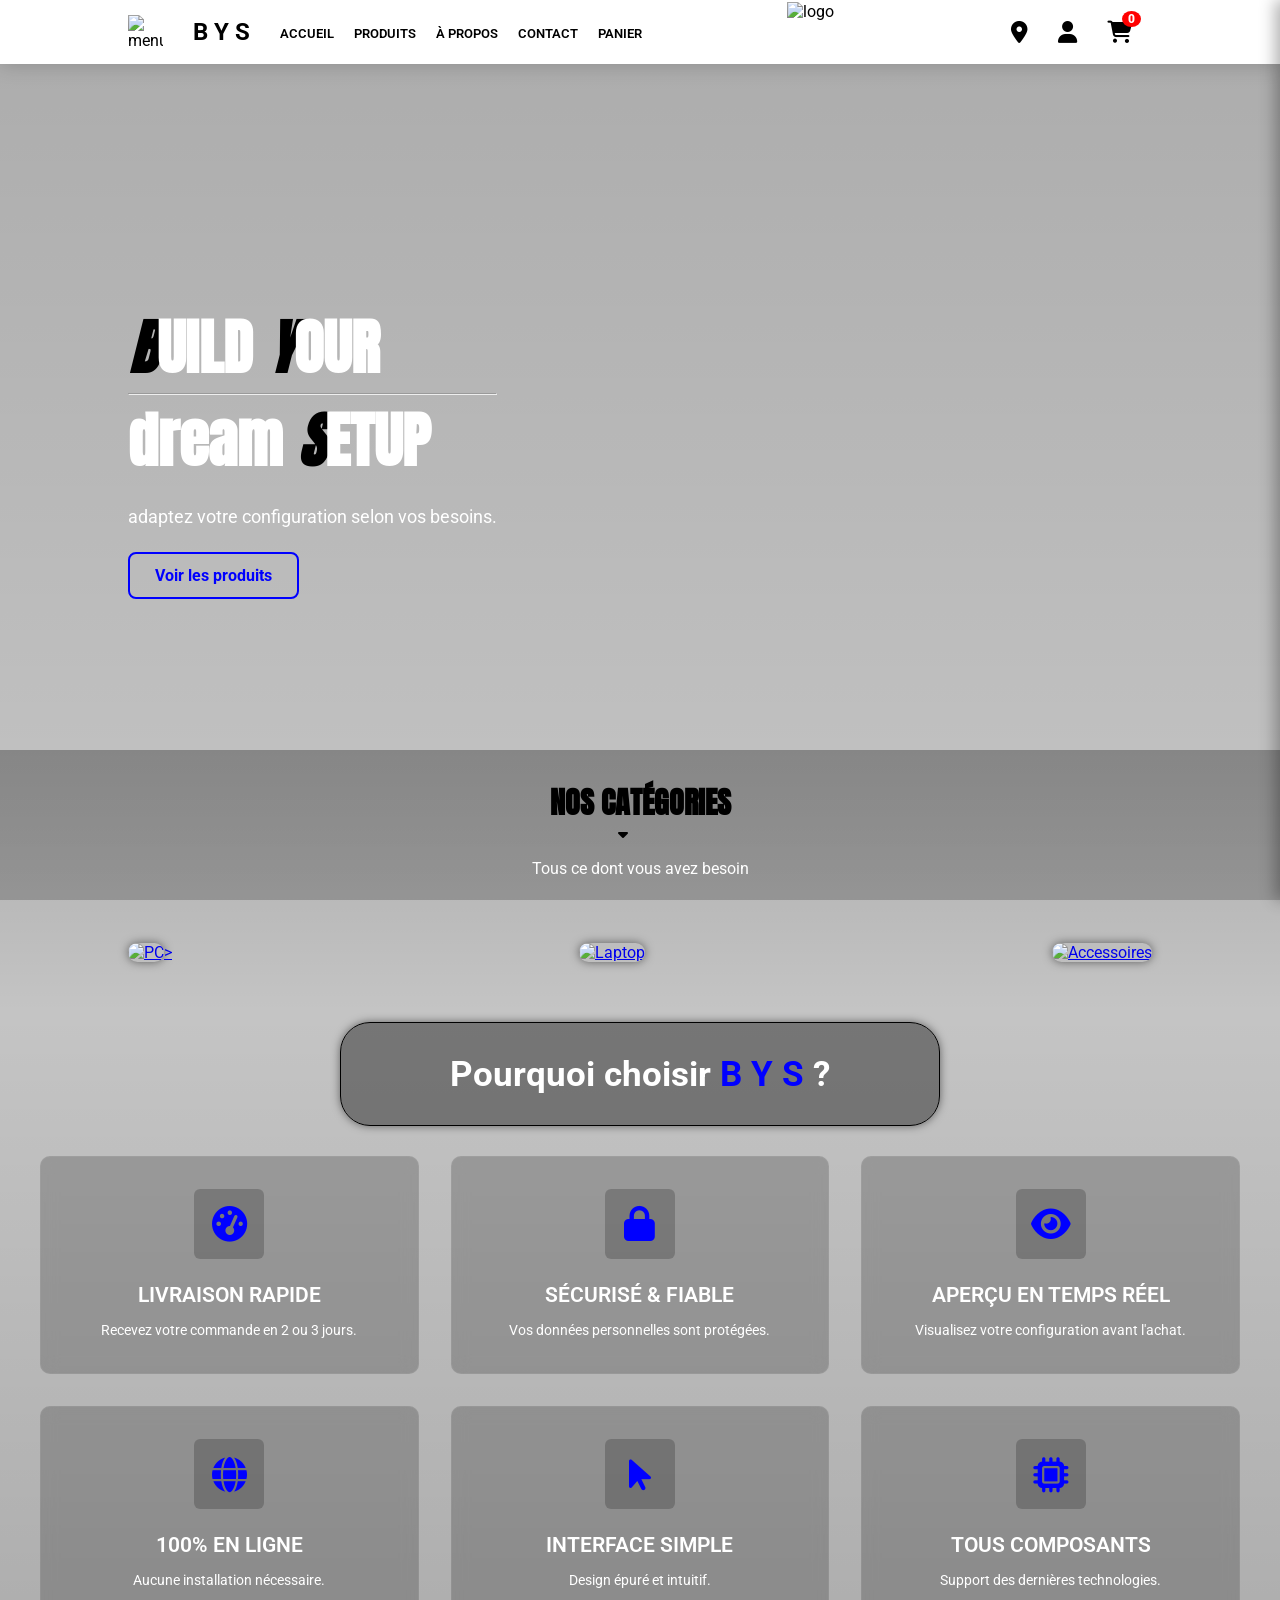
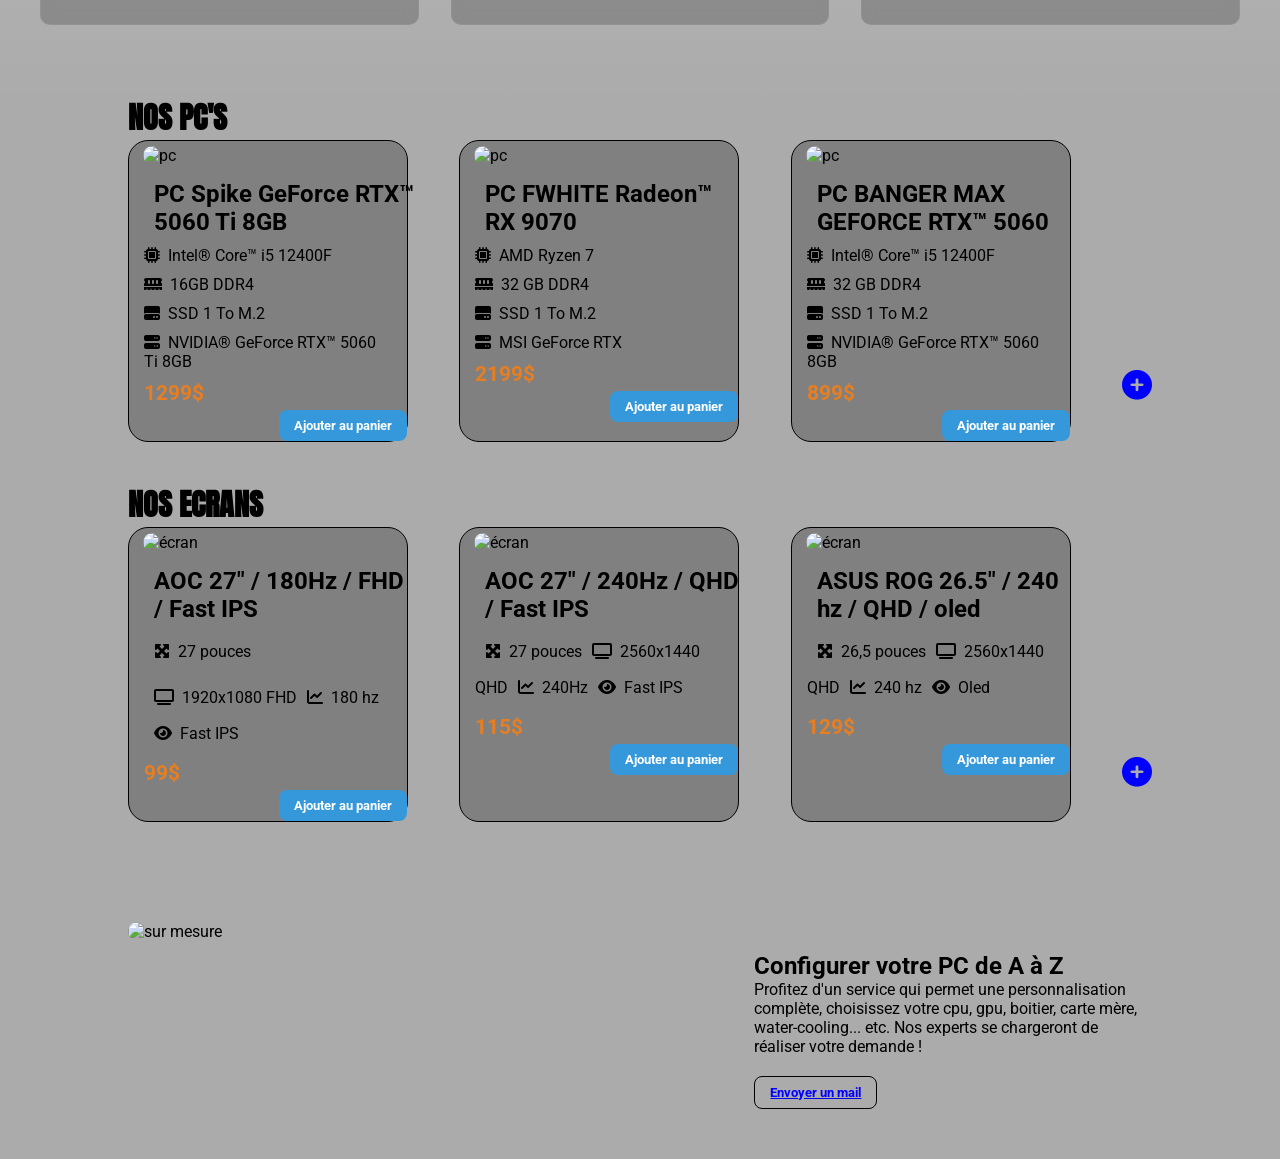
==== index.html @ c617550c "Add files via upload" ====
<!DOCTYPE html>
<html lang="fr">
<head>
    <meta charset="UTF-8">
    <meta name="viewport" content="width=device-width, initial-scale=1.0, user-scalable=no">
    <link rel="stylesheet" href="https://cdnjs.cloudflare.com/ajax/libs/font-awesome/6.5.2/css/all.min.css">
    <link rel="icon" type="image/x-icon" href="images\logo.png">
    <title>B Y S - Panier</title>

    <style>
        /* ========== VOTRE CSS EXISTANT (légèrement adapté) ========== */
        @import url('https://fonts.googleapis.com/css2?family=Anton&family=Roboto:wght@300&display=swap');
        * {
            margin: 0;
            padding: 0;
            box-sizing: border-box;
            font-family: 'Roboto', sans-serif;
        }
        body {
            background: #f5f5f5;
        }
        header {
            position: fixed;
            top: 0;
            left: 0;
            display: flex;
            justify-content: space-between;
            align-items: center;
            padding: 2px 10%;
            background-color: #ffffff;
            width: 100%;
            z-index: 100;
            box-shadow: 0 0 20px rgba(0, 0, 0, 0.2);
        }
        .menu-icon {
            width: 35px;
            cursor: pointer;
            margin-right: 30px;
        }
        .logo {
            width: 90px;
            height: 60px;
            padding: 0;
        }
        .menu {
            display: flex;
            align-items: center;
        }
        .menu ul {
            display: flex;
            list-style: none;
            margin-left: 20px;
        }
        h1 a {
            text-decoration: none;
            color: black;
            font-weight: bold;
        }
        .menu ul a {
            text-decoration: none;
            text-transform: uppercase;
            color: black;
            margin: 0 10px;
            font-size: 13px;
            position: relative;
            font-weight: 600;
        }
        button:not(.panier) {
            cursor: pointer;
            display: flex;
            align-items: center;
            border: none;
            padding: 8px 15px;
            border-radius: 8px;
            font-weight: bold;
            transition: 0.2s ease-out;
            z-index: 1;
            text-decoration: none;
        }
        button span {
            font-family: 'Anton', sans-serif;
            font-size: 15px;
            text-align: center;
        }
        button:hover {
            transform: translateY(-2px);
        }
        .login {
            position: absolute;
            top: 50px;
            right: -110px;
            padding: 20px;
            width: 270px;
            display: none;
            flex-direction: column;
            align-items: center;
            background-color: white;
            box-shadow: 0 0 8px rgba(0, 0, 0, 0.2);
            border-radius: 8px;
        }
        .login button {
            width: 100%;
            margin-top: 10px;
            background-color: gray;
        }
        h2 i {
            z-index: 110;
            color: #000000;
            font-family: 'Anton', sans-serif;
        }
        .fa-user hr {
            width: 100%;
            border: 0;
            background-color: grey;
            height: 1px;
            margin: 20px 0;
        }
        .login p {
            font-size: 14px;
            color: rgb(0, 0, 0);
            font-weight: 500;
            margin-bottom: 25px;
        }
        .login button:last-child:not(.connexion) {
            color: blue;
            background-color: transparent;
            border: 1px solid blue;
        }
        .header-end {
            display: flex;
            align-items: center;
        }
        .header-end i {
            margin-right: 20px;
            font-size: 22px;
            cursor: pointer;
            transition: 0.3s;
        }
        .header-end i:hover {
            color: #0057ff;
            transform: scale(1.1);
        }
        .login::after {
            content: "";
            position: absolute;
            top: -3px;
            right: 119px;
            width: 25px;
            height: 25px;
            background-color: white;
            transform: rotate(50deg);
        }
        .fa-user {
            position: relative;
            padding: 10px;
        }
        .fa-user:hover .login {
            display: block;
        }
        .hero {
            background: linear-gradient(rgba(0,0,0,0.3), rgba(0, 0, 0, 0.2));
            display: flex;
            align-items: center;
            padding: 0 10%;
            width: 100%;
            height: 100vh;
        }
        .hero-content {
            color: white;
            max-width: 600px;
        }
        .hero-content h2 {
            font-size: 60px;
            margin-bottom: 20px;
            font-family: 'Anton', sans-serif;
        }
        .hero-content p {
            font-size: 18px;
            margin-bottom: 25px;
        }
        .btn-hero {
            display: inline-block;
            padding: 12px 25px;
            background: transparent;
            border: 2px solid blue;
            color: blue;
            text-decoration: none;
            font-weight: bold;
            border-radius: 8px;
            transition: 0.3s;
        }
        .btn-hero:hover {
            background: white;
        }
        .Nos_Categories {
            margin-top: -150px;
            padding: 50px 10%;
            background: linear-gradient(rgba(0,0,0,0.3), rgba(0, 0, 0, 0.2));
        }
        .fa-caret-down {
            position: relative;
            margin-left: 490px;
            margin-top: -200px;
        }
        .Nos_Categories h1 {
            margin-top: -20px;
            font-size: 30px;
            text-align: center;
            text-transform: uppercase;
            font-family: 'Anton', sans-serif;
        }
        .Nos_Categories p {
            text-align: center;
            margin-top: 15px;
            margin-bottom: 25px;
            color: #ffffff;
        }
        .les_categories {
            display: flex;
            justify-content: space-between;
        }
        .les_categories img {
            box-shadow: 0 0 10px rgba(0, 0, 0, 0.5);
            width: 250px;
            margin-top: 40px;
            border-radius: 10px;
        }
        h3 {
            margin-top: 5px;
            text-transform: uppercase;
            font-weight: bold;
            font-size: 20px;
            text-align: center;
        }
        .les_categories .categorie {
            cursor: pointer;
            transition: 0.3s ease-out;
        }
        .les_categories .categorie:hover {
            transform: scale(1.05);
        }
        .features-section {
            background: linear-gradient(rgba(0,0,0,0.2), rgba(0, 0, 0, 0.3));
            padding: 5rem 2rem;
            width: 100%;
        }
        .features-container {
            max-width: 1200px;
            margin: 0 auto;
        }
        .features-title {
            text-align: center;
            font-size: 2.2rem;
            font-weight: 700;
            color: #fff;
            margin-bottom: 0.5rem;
            border: 1px solid black;
            border-radius: 30px;
            background-color: rgba(0, 0, 0, 0.4);
            padding: 30px;
            margin-left: 300px;
            margin-right: 300px;
            margin-top: -70px;
            margin-bottom: 30px;
            box-shadow: 0 0 8px rgba(0, 0, 0, 0.5);
        }
        .features-title span {
            color: blue;
        }
        .features-grid {
            display: grid;
            grid-template-columns: repeat(auto-fit, minmax(320px, 1fr));
            gap: 2rem;
        }
        .feature-card {
            background: rgba(0,0,0,0.2);
            backdrop-filter: blur(8px);
            border-radius: 10px;
            padding: 2rem 1.5rem;
            text-align: center;
            transition: all 0.3s ease;
            border: 1px solid rgba(255, 255, 255, 0.05);
            cursor: default;
        }
        .feature-card:hover {
            transform: translateY(-8px);
            border-color: rgba(0, 212, 255, 0.3);
            box-shadow: 0 15px 35px rgba(0, 212, 255, 0.1);
            background: rgba(20, 20, 30, 0.85);
        }
        .feature-icon {
            width: 70px;
            height: 70px;
            background: rgba(0, 0,0, 0.2);
            border-radius: 6px;
            display: flex;
            align-items: center;
            justify-content: center;
            margin: 0 auto 1.5rem auto;
            transition: 0.3s;
        }
        .feature-card:hover .feature-icon {
            background: blue;
            transform: scale(1.05);
        }
        .feature-icon i {
            font-size: 2.2rem;
            color: blue;
            transition: 0.3s;
        }
        .feature-card:hover .feature-icon i {
            color: #0a0a0a;
        }
        .feature-card h3 {
            color: #ffffff;
            font-size: 1.3rem;
            font-weight: 600;
            margin-bottom: 0.8rem;
        }
        .feature-card p {
            color: #ffffff;
            font-size: 0.9rem;
            line-height: 1.5;
        }
        .Nos_pc {
            background-color: rgba(0, 0, 0, 0.3);
            padding: 50px 10%;
        }
        .Nos_pc h1 {
            margin-top: -60px;
            font-size: 30px;
            text-align: left;
            text-transform: uppercase;
            font-family: 'Anton', sans-serif;
        }
        .les_pc {
            display: flex;
            justify-content: space-between;
            flex-wrap: wrap;
            gap: 20px;
        }
        .pc {
            display: flex;
            flex-direction: column;
            color: #000000;
            border: 1px solid #000000;
            border-radius: 20px;
            background: gray;
            width: 280px;
            transition: 0.3s;
        }
        .pc:hover {
            transform: translateY(5px);
            box-shadow: 0 0 8px rgba(0, 0, 0, 0.5);
        }
        .les_pc img {
            margin-top: 5px;
            align-self: center;
            width: 250px;
            border-radius: 20px;
        }
        .tt {
    padding: 10px;
    width: 280px;
    word-wrap: break-word;
}
.fa-expand-arrows-alt,.fa-tv,.fa-chart-line,.fa-eye{
    margin: 10px;
}
        .spec {
            margin: 5px 15px;
        }
        .spec i {
            margin-right: 8px;
        }
        .prix p {
            font-weight: bolder;
            font-size: 1.3rem;
            color: #e67e22;
        }
        .panier {
            display: flex;
   
    border-radius: 20px 0;
    align-items: end;
    align-content: end;
    justify-content: flex-end;
    background-color: gray;
    margin-left: 90px;
        }
       
        .add-to-cart-btn {
            background: #3498db;
            border: none;
            padding: 8px 15px;
            border-radius: 20px;
            color: white;
            font-weight: bold;
            cursor: pointer;
            transition: 0.2s;
        }
        .add-to-cart-btn:hover {
            background: #2980b9;
            transform: scale(1.02);
        }
        .fa-circle-plus {
            font-size: 30px;
            margin-top: 230px;
            color: blue;
        }
        .perso {
            display: flex;
            justify-content: flex-start;
            align-items: start;
            width: 100%;
            background-color: rgba(0, 0, 0, 0.3);
            padding: 50px 10%;
        }
        .perso img {
            width: 600px;
            border-radius: 20px;
        }
        .perso .text {
            margin-left: 30px;
            width: 400px;
            padding-top: 30px;
        }
        .perso button {
            background-color: transparent;
            color: blue;
            border: 1px solid black;
            margin-top: 20px;
        }

        /* ========== STYLES DU PANIER (SIDEBAR) ========== */
        .cart-overlay {
            position: fixed;
            top: 0;
            left: 0;
            width: 100%;
            height: 100%;
            background: rgba(0,0,0,0.5);
            z-index: 200;
            visibility: hidden;
            opacity: 0;
            transition: 0.3s;
        }
        .cart-overlay.active {
            visibility: visible;
            opacity: 1;
        }
        .cart-sidebar {
            position: fixed;
            top: 0;
            right: -450px;
            width: 450px;
            max-width: 90vw;
            height: 100%;
            background: white;
            box-shadow: -5px 0 15px rgba(0,0,0,0.3);
            z-index: 201;
            transition: 0.3s ease-in-out;
            display: flex;
            flex-direction: column;
            font-family: 'Roboto', sans-serif;
        }
        .cart-sidebar.open {
            right: 0;
        }
        .cart-header {
            display: flex;
            justify-content: space-between;
            align-items: center;
            padding: 20px;
            border-bottom: 1px solid #ddd;
            background: #f8f8f8;
        }
        .cart-header h2 {
            margin: 0;
            font-size: 1.5rem;
        }
        .close-cart {
            font-size: 28px;
            cursor: pointer;
            background: none;
            border: none;
        }
        .cart-items {
            flex: 1;
            overflow-y: auto;
            padding: 20px;
        }
        .cart-item {
            display: flex;
            gap: 15px;
            margin-bottom: 20px;
            border-bottom: 1px solid #eee;
            padding-bottom: 15px;
        }
        .cart-item-img {
            width: 70px;
            height: 70px;
            object-fit: cover;
            border-radius: 8px;
        }
        .cart-item-details {
            flex: 1;
        }
        .cart-item-name {
            font-weight: bold;
            margin-bottom: 5px;
        }
        .cart-item-price {
            color: #e67e22;
            font-weight: bold;
        }
        .cart-item-quantity {
            display: flex;
            align-items: center;
            gap: 10px;
            margin-top: 8px;
        }
        .cart-item-quantity button {
            background: #eee;
            border: none;
            width: 28px;
            height: 28px;
            border-radius: 6px;
            cursor: pointer;
            font-weight: bold;
        }
        .cart-item-quantity span {
            min-width: 20px;
            text-align: center;
        }
        .remove-item {
            background: none;
            border: none;
            color: #e74c3c;
            cursor: pointer;
            font-size: 1rem;
            margin-top: 5px;
        }
        .cart-footer {
            padding: 20px;
            border-top: 1px solid #ddd;
            background: #fafafa;
        }
        .cart-total {
            font-size: 1.2rem;
            font-weight: bold;
            margin-bottom: 15px;
            text-align: right;
        }
        .cart-buttons {
            display: flex;
            gap: 10px;
        }
        .cart-buttons button {
            flex: 1;
            padding: 10px;
            border: none;
            border-radius: 8px;
            font-weight: bold;
            cursor: pointer;
        }
        .btn-clear {
            background: #ecf0f1;
        }
        .btn-checkout {
            background: #2ecc71;
            color: white;
        }
        .empty-cart {
            text-align: center;
            color: #888;
            padding: 40px;
        }
        .cart-count {
            background: red;
            color: white;
            border-radius: 50%;
            font-size: 12px;
            padding: 2px 6px;
            margin-left: -10px;
            margin-top: -10px;
            position: absolute;
        }
        .fa-cart-shopping {
            position: relative;
        }
        @media (max-width: 768px) {
            .features-title {
                margin-left: 20px;
                margin-right: 20px;
            }
            .les_pc {
                justify-content: center;
            }
            .perso {
                flex-direction: column;
                align-items: center;
            }
            .perso img {
                width: 90%;
            }
        }
    </style>
</head>
<body>

<header>
    <nav class="menu">
        <img src="C:\Users\YOUVA\Documents\projet dev-web\images\menu.png" class="menu-icon" alt="menu">
        <h1><a href="#">B Y S</a></h1>
        <ul>
            <li><a href="#">Accueil</a></li>
            <li><a href="#">Produits</a></li>
            <li><a href="#">À propos</a></li>
            <li><a href="#">Contact</a></li>
            <li><a href="#" id="cartLink">Panier</a></li>
        </ul>
    </nav>
    <img src="images\logo.png" class="logo" alt="logo">
    <div class="header-end">
        <i class="fa-solid fa-location-dot"></i>
        <i class="fa-solid fa-user">
            <div class="login">  
                <a href="deep.html#login"><button class="connexion"><span>Se connecter</span></button></a>
                <hr>
                <p>Pas de compte ?</p>
                <a href="deep.html#register"><button class="inscription"><span>S'inscrire</span></button></a>
            </div>
        </i> 
        <i class="fa-solid fa-cart-shopping" id="cartIcon">
            <span class="cart-count" id="cartCount">0</span>
        </i>  
    </div>
</header>

<section class="hero">
    <div class="hero-content">
        <h2><i>B</i>UILD <i>Y</i>OUR <hr class="mm">dream <i>S</i>ETUP</h2>
        <p>adaptez votre configuration selon vos besoins.</p>
        <a href="#" class="btn-hero">Voir les produits</a>
    </div>
</section>

<section class="Nos_Categories">
    <h1>Nos Catégories</h1>
    <i class="fa-solid fa-caret-down"></i>
    <p>Tous ce dont vous avez besoin</p>
    <div class="les_categories">
        <a href="laptop'boitier'.html"><div class="categorie"><img src="images/pcgamer.webp" alt="PC">></div></a>
        <a href="afficheur.html"><div class="categorie"><img src="images\ecrants.webp" alt="Laptop"></div></a>
        <a href="clavier.html"><div class="categorie"><img src="images\pereferique.webp" alt="Accessoires"></div></a>
    </div>
</section>

<section class="features-section">
    <div class="features-container">
        <h2 class="features-title">Pourquoi choisir <span>B Y S</span> ?</h2>
        <div class="features-grid">
            <div class="feature-card"><div class="feature-icon"><i class="fas fa-tachometer-alt"></i></div><h3>Livraison rapide</h3><p>Recevez votre commande en 2 ou 3 jours.</p></div>
            <div class="feature-card"><div class="feature-icon"><i class="fas fa-lock"></i></div><h3>Sécurisé & fiable</h3><p>Vos données personnelles sont protégées.</p></div>
            <div class="feature-card"><div class="feature-icon"><i class="fas fa-eye"></i></div><h3>Aperçu en temps réel</h3><p>Visualisez votre configuration avant l'achat.</p></div>
            <div class="feature-card"><div class="feature-icon"><i class="fas fa-globe"></i></div><h3>100% en ligne</h3><p>Aucune installation nécessaire.</p></div>
            <div class="feature-card"><div class="feature-icon"><i class="fas fa-mouse-pointer"></i></div><h3>Interface simple</h3><p>Design épuré et intuitif.</p></div>
            <div class="feature-card"><div class="feature-icon"><i class="fas fa-microchip"></i></div><h3>Tous composants</h3><p>Support des dernières technologies.</p></div>
        </div>
    </div>
</section>

<!-- SECTION PC's avec boutons AJOUTER -->
<section>
    <div class="Nos_pc">
        <h1>Nos PC's</h1>
        <div class="les_pc">
            <div class="pc" data-id="pc1" data-name="PC Spike GeForce RTX™ 5060 Ti 8GB" data-price="1299" data-img="images/PC Spike GeForce RTX™ 5060 Ti 8GB.png">
                <img src="images/PC Spike GeForce RTX™ 5060 Ti 8GB.png" alt="pc">
                <div class="spec"><h2 class="tt">PC Spike GeForce RTX™ 5060 Ti 8GB</h2><i class="fa-solid fa-microchip"></i><span>Intel® Core™ i5 12400F</span></div>
                <div class="spec"><i class="fa-solid fa-memory"></i><span>16GB DDR4</span></div>
                <div class="spec"><i class="fa-solid fa-hard-drive"></i><span>SSD 1 To M.2</span></div>
                <div class="spec"><i class="fa-solid fa-server"></i><span>NVIDIA® GeForce RTX™ 5060 Ti 8GB</span></div>
                <div class="spec prix"><p>1299$</p></div>
                <div class="panier"><button class="add-to-cart-btn">Ajouter au panier</button></div>
            </div>
            <div class="pc" data-id="pc2" data-name="PC FWHITE Radeon™ RX 9070" data-price="1299" data-img="images/PC FRENCH Radeon™ RX 9070.png">
                <img src="images/PC FRENCH Radeon™ RX 9070.png" alt="pc">
                <div class="spec"><h2 class="tt">PC FWHITE Radeon™ RX 9070</h2><i class="fa-solid fa-microchip"></i><span>AMD Ryzen 7</span></div>
                <div class="spec"><i class="fa-solid fa-memory"></i><span>32 GB DDR4</span></div>
                <div class="spec"><i class="fa-solid fa-hard-drive"></i><span>SSD 1 To M.2</span></div>
                <div class="spec"><i class="fa-solid fa-server"></i><span>MSI GeForce RTX</span></div>
                <div class="spec prix"><p>2199$</p></div>
                <div class="panier"><button class="add-to-cart-btn">Ajouter au panier</button></div>
            </div>
            <div class="pc" data-id="pc3" data-name="PC BANGER MAX GEFORCE RTX™ 5060" data-price="1299" data-img="images/PC BANGER MAX GEFORCE RTX™ 5060.png">
                <img src="images/PC BANGER MAX GEFORCE RTX™ 5060.png" alt="pc">
                <div class="spec"><h2 class="tt">PC BANGER MAX GEFORCE RTX™ 5060</h2><i class="fa-solid fa-microchip"></i><span>Intel® Core™ i5 12400F</span></div>
                <div class="spec"><i class="fa-solid fa-memory"></i><span>32 GB DDR4</span></div>
                <div class="spec"><i class="fa-solid fa-hard-drive"></i><span>SSD 1 To M.2</span></div>
                <div class="spec"><i class="fa-solid fa-server"></i><span>NVIDIA® GeForce RTX™ 5060 8GB</span></div>
                <div class="spec prix"><p>899$</p></div>
                <div class="panier"><button class="add-to-cart-btn">Ajouter au panier</button></div>
            </div>
            <div class="vp"><a href="laptop'boitier'.html"><i class="fa-solid fa-circle-plus"></i></a></div>
        </div>
    </div>
</section>

<!-- SECTION ÉCRANS -->
<section>
    <div class="Nos_pc">
        <h1>Nos Ecrans</h1>
        <div class="les_pc">
            <div class="pc" data-id="screen1" data-name="AOC 27\" 180Hz FHD Fast IPS" data-price="1299" data-img="images/[27G42E] AOC 27_ - 180Hz - FHD - Fast IPS - Plat - Écran PC.png">
                <img src="images/[27G42E] AOC 27_ - 180Hz - FHD - Fast IPS - Plat - Écran PC.png" alt="écran">
                <div class="spec"><h2 class="tt">AOC 27" / 180Hz / FHD / Fast IPS</h2><i class="fas fa-expand-arrows-alt"></i><span>27 pouces</span></div>
                <div class="spec"><i class="fas fa-tv"></i><span>1920x1080 FHD</span><i class="fas fa-chart-line"></i><span>180 hz</span><i class="fas fa-eye"></i><span>Fast IPS</span></div>
                <div class="spec prix"><p>99$</p></div>
                <div class="panier"><button class="add-to-cart-btn">Ajouter au panier</button></div>
            </div>
            <div class="pc" data-id="screen2" data-name="AOC 27\" 240Hz QHD Fast IPS" data-price="1299" data-img="images/[Q27G4ZR] AOC 27_ - 240Hz - QHD - Fast IPS - Plat - Écran PC.png">
                <img src="images/[Q27G4ZR] AOC 27_ - 240Hz - QHD - Fast IPS - Plat - Écran PC.png" alt="écran">
                <div class="spec"><h2 class="tt">AOC 27" / 240Hz / QHD / Fast IPS</h2><i class="fas fa-expand-arrows-alt"></i><span>27 pouces</span><i class="fas fa-tv"></i><span>2560x1440 QHD</span><i class="fas fa-chart-line"></i><span>240Hz</span><i class="fas fa-eye"></i><span>Fast IPS</span></div>
                <div class="spec prix"><p>115$</p></div>
                <div class="panier"><button class="add-to-cart-btn">Ajouter au panier</button></div>
            </div>
            <div class="pc" data-id="screen3" data-name="ASUS ROG 26.5\" 240Hz QHD OLED" data-price="1299" data-img="images/w273.webp">
                <img src="images/w273.webp" alt="écran">
                <div class="spec"><h2 class="tt">ASUS ROG 26.5" / 240 hz / QHD / oled</h2><i class="fas fa-expand-arrows-alt"></i><span>26,5 pouces</span><i class="fas fa-tv"></i><span>2560x1440 QHD</span><i class="fas fa-chart-line"></i><span>240 hz</span><i class="fas fa-eye"></i><span>Oled</span></div>
                <div class="spec prix"><p>129$</p></div>
                <div class="panier"><button class="add-to-cart-btn">Ajouter au panier</button></div>
            </div>
            <div class="vp"><a href="afficheur.html"><i class="fa-solid fa-circle-plus"></i></a></div>
        </div>
    </div>
</section>

<section class="perso">
    <img src="images/surmesure.png" alt="sur mesure">
    <div class="text">
        <h1>Configurer votre PC de A à Z</h1>
        <p>Profitez d'un service qui permet une personnalisation complète, choisissez votre cpu, gpu, boitier, carte mère, water-cooling... etc. Nos experts se chargeront de réaliser votre demande !</p>
        <a href="https://mail.google.com/mail/u/1/#inbox?compose=prDfqbpBPDXdcjxwCZnmBCGFMzmDQzPxNGcWZxfdFGgCKFspZMLcxXwKhQlCXlZnDJQHNVBnSwBCBWfcbnqgZsrmfBLRCSgglqZWWvwnlgKpLkCFcWbgQgNLJcVlxdjZKWxjrJDSJZXxkbRwzlqKqFRl"><button>Envoyer un mail</button></a>
    </div>
</section>

<!-- SIDEBAR PANIER -->
<div class="cart-overlay" id="cartOverlay"></div>
<div class="cart-sidebar" id="cartSidebar">
    <div class="cart-header">
        <h2><i class="fas fa-shopping-cart"></i> Mon Panier</h2>
        <button class="close-cart" id="closeCartBtn">&times;</button>
    </div>
    <div class="cart-items" id="cartItemsContainer">
        <div class="empty-cart">Votre panier est vide.</div>
    </div>
    <div class="cart-footer">
        <div class="cart-total">Total : <span id="cartTotal">0</span> $</div>
        <div class="cart-buttons">
            <button class="btn-clear" id="clearCartBtn">Vider</button>
            <button class="btn-checkout" id="checkoutBtn">Commander</button>
        </div>
    </div>
</div>

<script>
    // ========== GESTION DU PANIER ==========
    let cart = [];

    // Charger panier depuis localStorage
    function loadCart() {
        const saved = localStorage.getItem('bys_cart');
        if (saved) {
            cart = JSON.parse(saved);
        } else {
            cart = [];
        }
        updateCartUI();
        updateCartCount();
    }

    // Sauvegarder dans localStorage
    function saveCart() {
        localStorage.setItem('bys_cart', JSON.stringify(cart));
        updateCartCount();
    }

    // Ajouter un produit
    function addToCart(productId, name, price, image) {
        const existing = cart.find(item => item.id === productId);
        if (existing) {
            existing.quantity += 1;
        } else {
            cart.push({
                id: productId,
                name: name,
                price: parseFloat(price),
                image: image,
                quantity: 1
            });
        }
        saveCart();
        updateCartUI();
        openCartSidebar(); // Optionnel : ouvre le panier quand on ajoute
    }

    // Modifier quantité
    function updateQuantity(productId, delta) {
        const index = cart.findIndex(item => item.id === productId);
        if (index !== -1) {
            const newQty = cart[index].quantity + delta;
            if (newQty <= 0) {
                cart.splice(index, 1);
            } else {
                cart[index].quantity = newQty;
            }
            saveCart();
            updateCartUI();
        }
    }

    // Supprimer un item
    function removeItem(productId) {
        cart = cart.filter(item => item.id !== productId);
        saveCart();
        updateCartUI();
    }

    // Vider le panier
    function clearCart() {
        cart = [];
        saveCart();
        updateCartUI();
    }

    // Mettre à jour l'affichage du panier (sidebar)
    function updateCartUI() {
        const container = document.getElementById('cartItemsContainer');
        const totalSpan = document.getElementById('cartTotal');
        let total = 0;

        if (!cart.length) {
            container.innerHTML = '<div class="empty-cart">Votre panier est vide.</div>';
            totalSpan.innerText = '0';
            return;
        }

        let html = '';
        cart.forEach(item => {
            const itemTotal = item.price * item.quantity;
            total += itemTotal;
            html += `
                <div class="cart-item">
                    <img src="${item.image}" class="cart-item-img" alt="${item.name}" onerror="this.src='https://placehold.co/70x70'">
                    <div class="cart-item-details">
                        <div class="cart-item-name">${item.name}</div>
                        <div class="cart-item-price">${item.price} $</div>
                        <div class="cart-item-quantity">
                            <button class="qty-minus" data-id="${item.id}">-</button>
                            <span>${item.quantity}</span>
                            <button class="qty-plus" data-id="${item.id}">+</button>
                        </div>
                        <button class="remove-item" data-id="${item.id}"><i class="fas fa-trash-alt"></i> Supprimer</button>
                    </div>
                </div>
            `;
        });
        container.innerHTML = html;
        totalSpan.innerText = total.toFixed(2);

        // Attacher les événements aux boutons générés dynamiquement
        document.querySelectorAll('.qty-minus').forEach(btn => {
            btn.addEventListener('click', (e) => {
                const id = btn.getAttribute('data-id');
                updateQuantity(id, -1);
            });
        });
        document.querySelectorAll('.qty-plus').forEach(btn => {
            btn.addEventListener('click', (e) => {
                const id = btn.getAttribute('data-id');
                updateQuantity(id, 1);
            });
        });
        document.querySelectorAll('.remove-item').forEach(btn => {
            btn.addEventListener('click', (e) => {
                const id = btn.getAttribute('data-id');
                removeItem(id);
            });
        });
    }

    // Mettre à jour le compteur sur l'icône panier
    function updateCartCount() {
        const totalItems = cart.reduce((sum, item) => sum + item.quantity, 0);
        const countSpan = document.getElementById('cartCount');
        if (countSpan) countSpan.innerText = totalItems;
    }

    // Ouvrir / fermer la sidebar
    function openCartSidebar() {
        document.getElementById('cartSidebar').classList.add('open');
        document.getElementById('cartOverlay').classList.add('active');
    }
    function closeCartSidebar() {
        document.getElementById('cartSidebar').classList.remove('open');
        document.getElementById('cartOverlay').classList.remove('active');
    }

    // Initialisation des événements d'ajout au panier sur tous les produits
    function initAddToCartButtons() {
        const buttons = document.querySelectorAll('.add-to-cart-btn');
        buttons.forEach(btn => {
            btn.addEventListener('click', (e) => {
                const pcDiv = btn.closest('.pc');
                if (pcDiv) {
                    const id = pcDiv.getAttribute('data-id');
                    const name = pcDiv.getAttribute('data-name');
                    const price = pcDiv.getAttribute('data-price');
                    let img = pcDiv.getAttribute('data-img');
                    if (!img) {
                        const imgTag = pcDiv.querySelector('img');
                        if (imgTag) img = imgTag.src;
                    }
                    if (id && name && price) {
                        addToCart(id, name, price, img || '');
                    } else {
                        console.warn('Attributs manquants sur le produit');
                    }
                }
            });
        });
    }

    // Commande (simulation)
    document.getElementById('checkoutBtn')?.addEventListener('click', () => {
        if (cart.length === 0) {
            alert('Votre panier est vide.');
        } else {
            alert(`Merci pour votre commande ! Total : ${document.getElementById('cartTotal').innerText} $\nCeci est une démo.`);
            // Optionnel: vider le panier après commande
            // clearCart();
            // closeCartSidebar();
        }
    });

    document.getElementById('clearCartBtn')?.addEventListener('click', () => {
        if (confirm('Vider tout le panier ?')) clearCart();
    });

    // Événements d'ouverture/fermeture
    document.getElementById('cartIcon')?.addEventListener('click', openCartSidebar);
    document.getElementById('cartLink')?.addEventListener('click', (e) => {
        e.preventDefault();
        openCartSidebar();
    });
    document.getElementById('closeCartBtn')?.addEventListener('click', closeCartSidebar);
    document.getElementById('cartOverlay')?.addEventListener('click', closeCartSidebar);

    // Chargement initial
    loadCart();
    initAddToCartButtons();
</script>
<script src="panier-commun.js"></script>
</body>
</html>
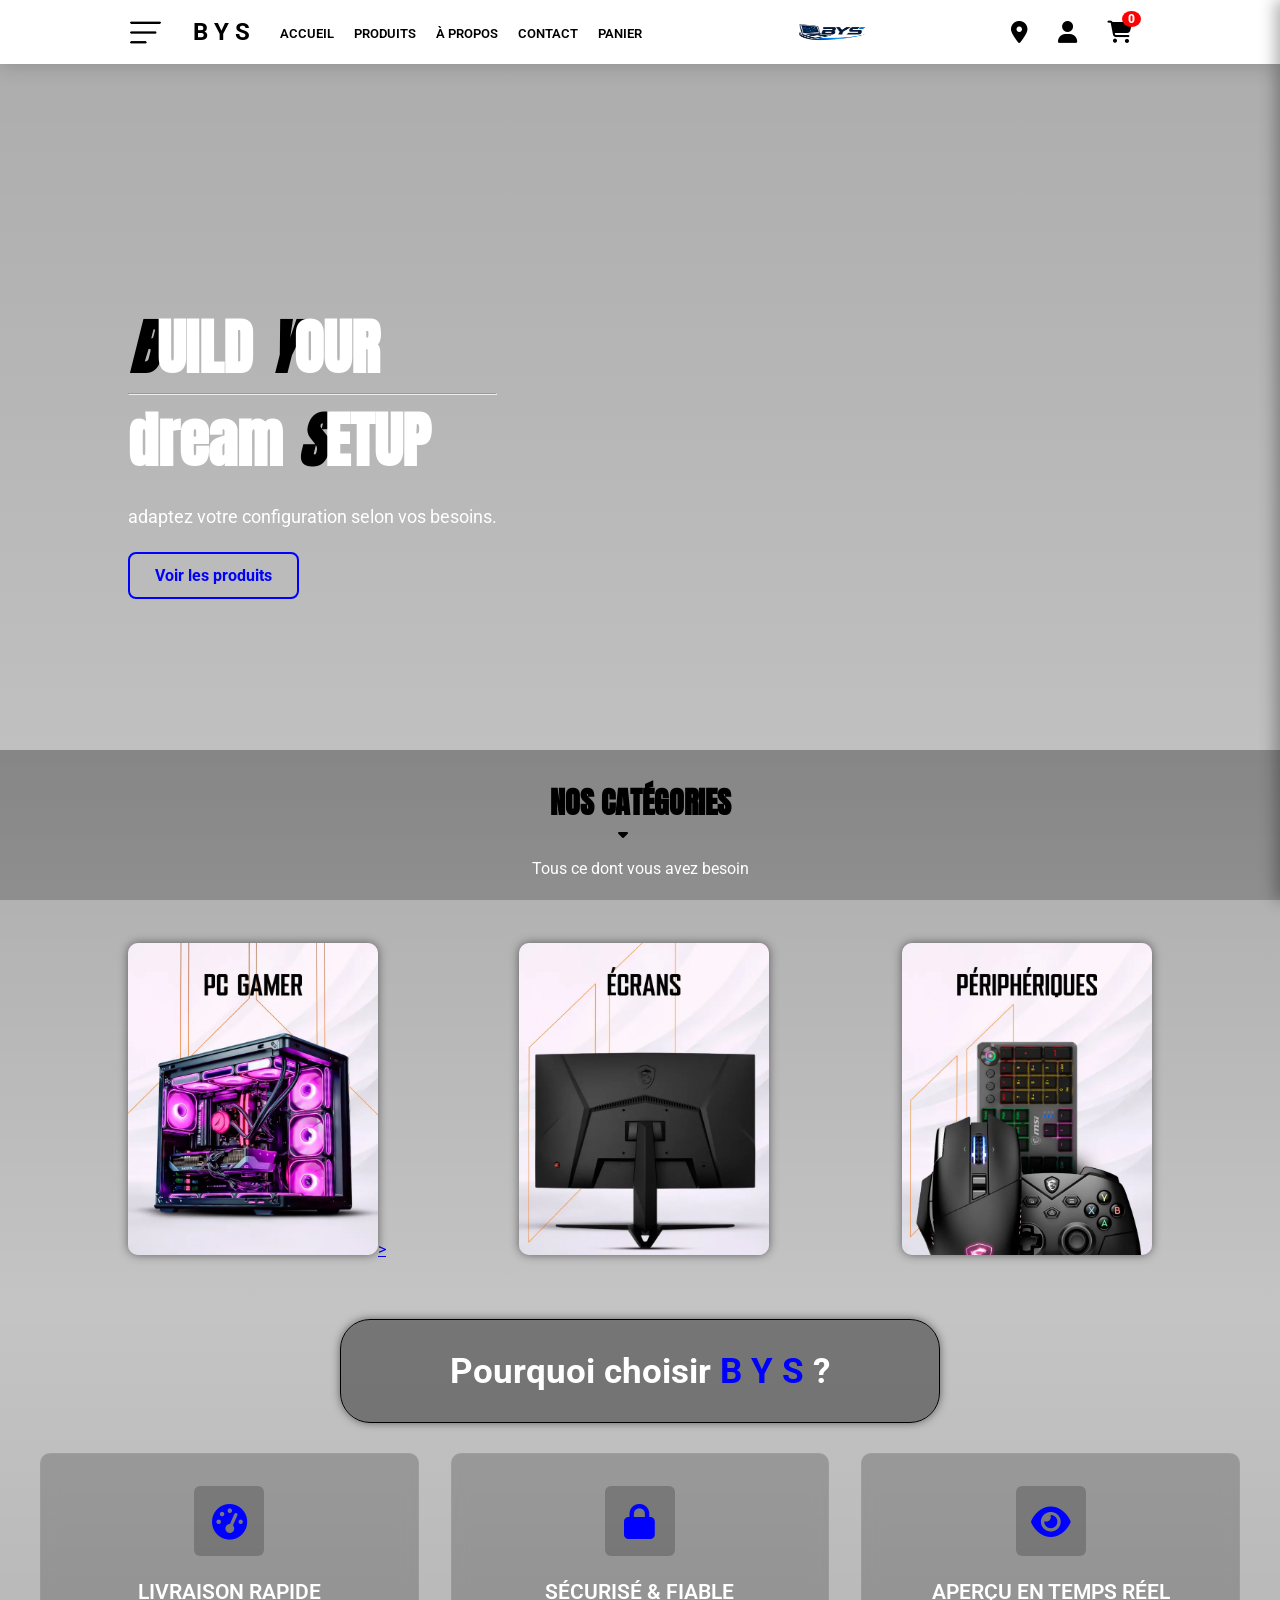
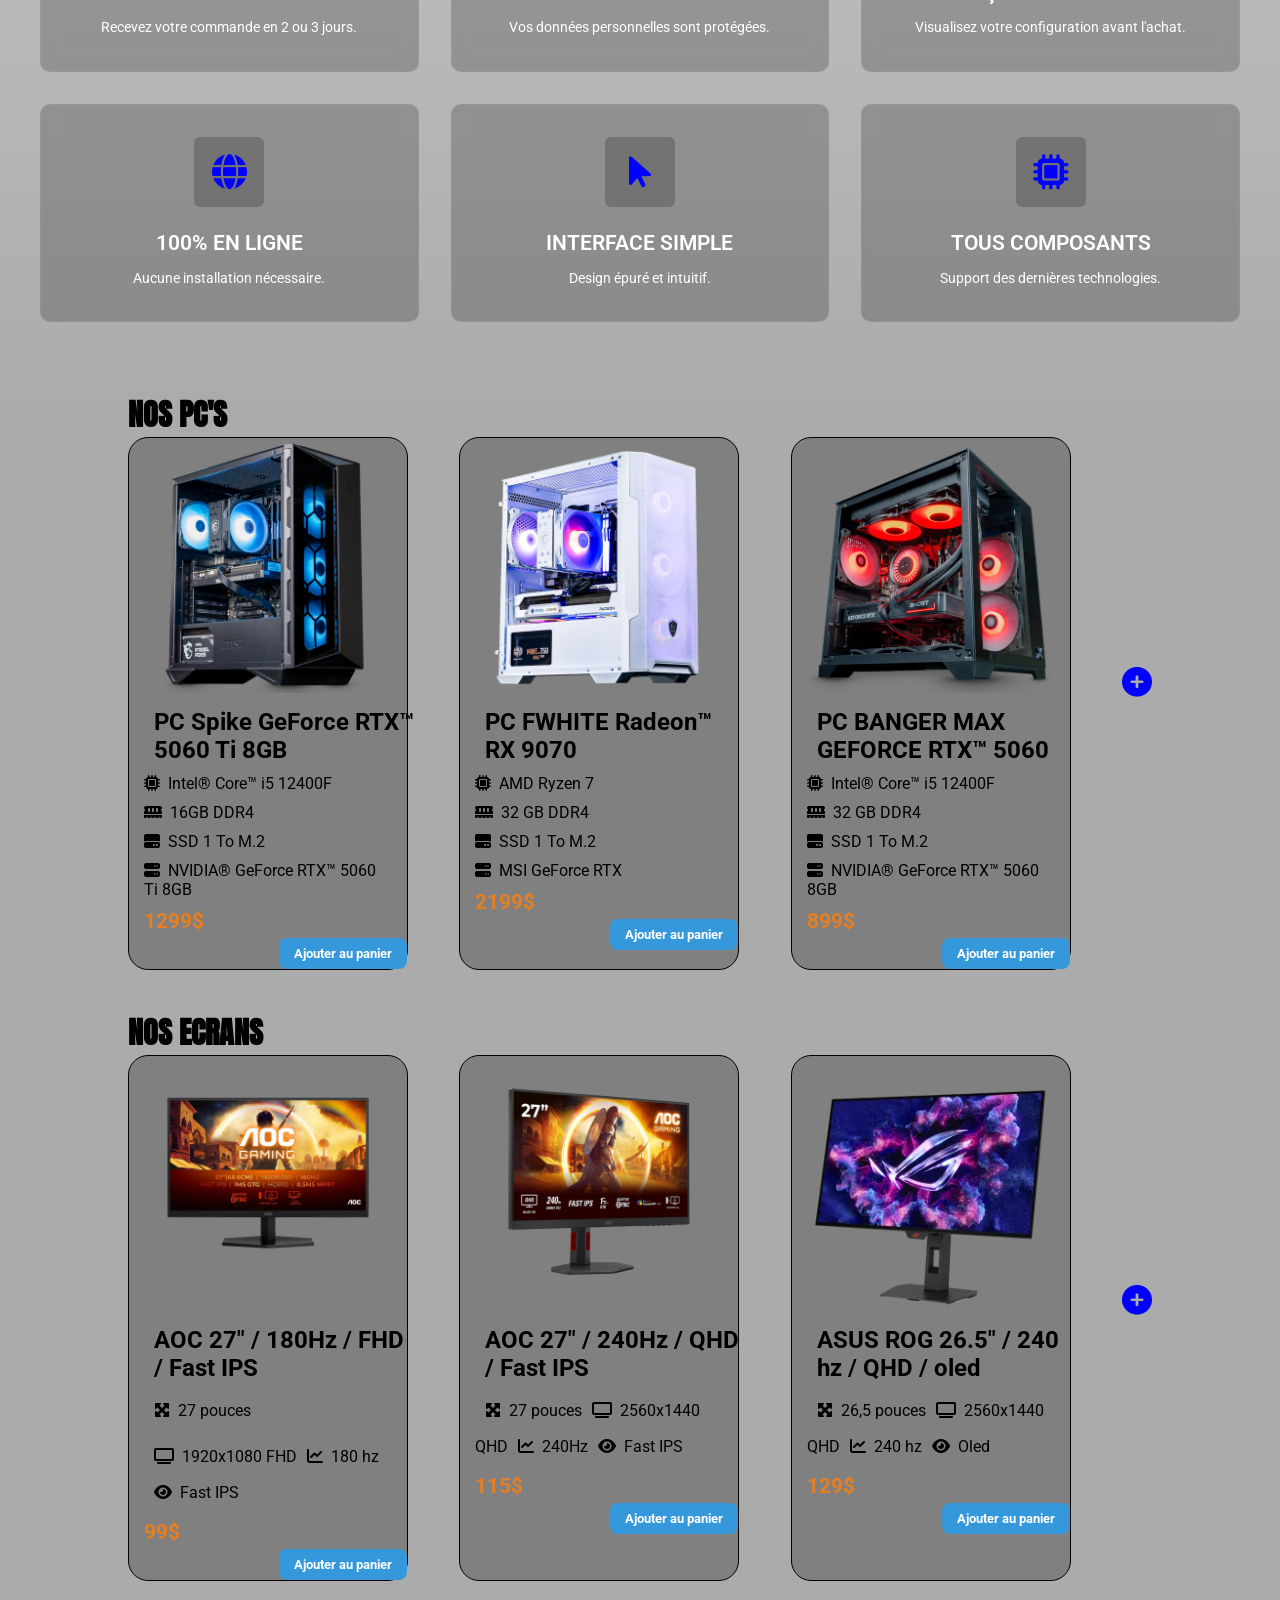
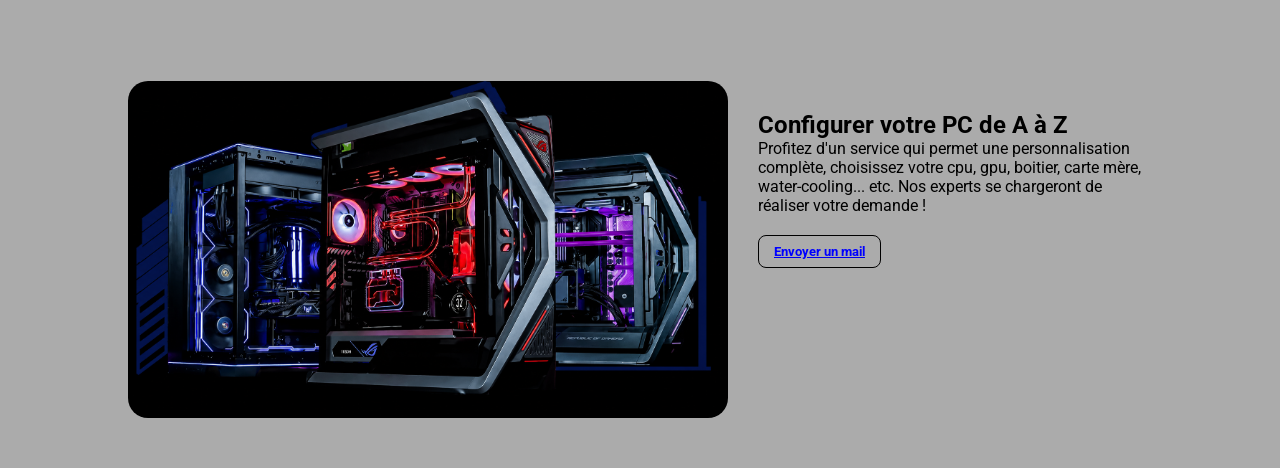
==== commit 0e755d87: "index.html" ====
--- a/index.html
+++ b/index.html
@@ -611,7 +611,7 @@
 
 <header>
     <nav class="menu">
-        <img src="C:\Users\YOUVA\Documents\projet dev-web\images\menu.png" class="menu-icon" alt="menu">
+        <img src="images\menu.png" class="menu-icon" alt="menu">
         <h1><a href="#">B Y S</a></h1>
         <ul>
             <li><a href="#">Accueil</a></li>
@@ -964,4 +964,4 @@
 </script>
 <script src="panier-commun.js"></script>
 </body>
-</html>+</html>
